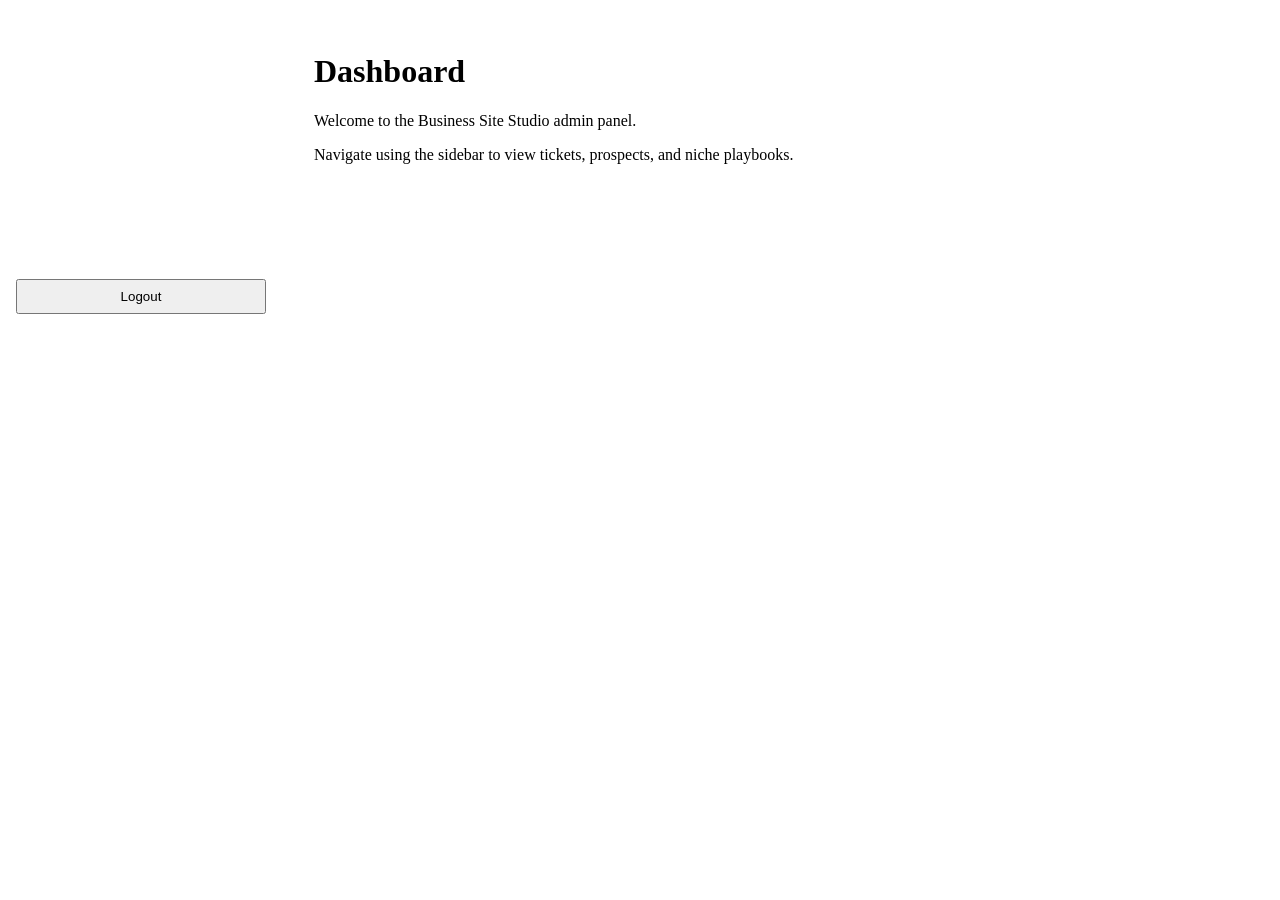
==== site/admin/index.html @ 157311d1 "Initial commit - Business Site Studio" ====
<!DOCTYPE html>
<html lang="en">
<head>
    <meta charset="UTF-8">
    <title>Admin Dashboard</title>
    <link rel="stylesheet" href="/assets/css/tokens.css">
    <script src="/assets/js/admin-auth.js"></script>
    <style>
        body { font-family: var(--font-primary); display: flex; margin: 0; min-height: 100vh; }
        .sidebar { width: 250px; background: var(--gradient-primary); color: white; padding: 2rem 1rem; }
        .sidebar a { color: white; text-decoration: none; display: block; margin-bottom: 1rem; font-size: 1.1rem; }
        .content { flex: 1; padding: 2rem; background: var(--bg-primary); }
    </style>
</head>
<body>
    <div class="sidebar">
        <h2>Admin</h2>
        <a href="index.html">Dashboard</a>
        <a href="tickets.html">Tickets</a>
        <a href="prospects.html">Prospects</a>
        <a href="playbooks.html">Playbooks</a>
        <button id="logoutBtn" style="margin-top: 2rem; padding: 0.5rem; width: 100%;">Logout</button>
    </div>
    <div class="content">
        <h1>Dashboard</h1>
        <p>Welcome to the Business Site Studio admin panel.</p>
        <p>Navigate using the sidebar to view tickets, prospects, and niche playbooks.</p>
    </div>
</body>
</html>
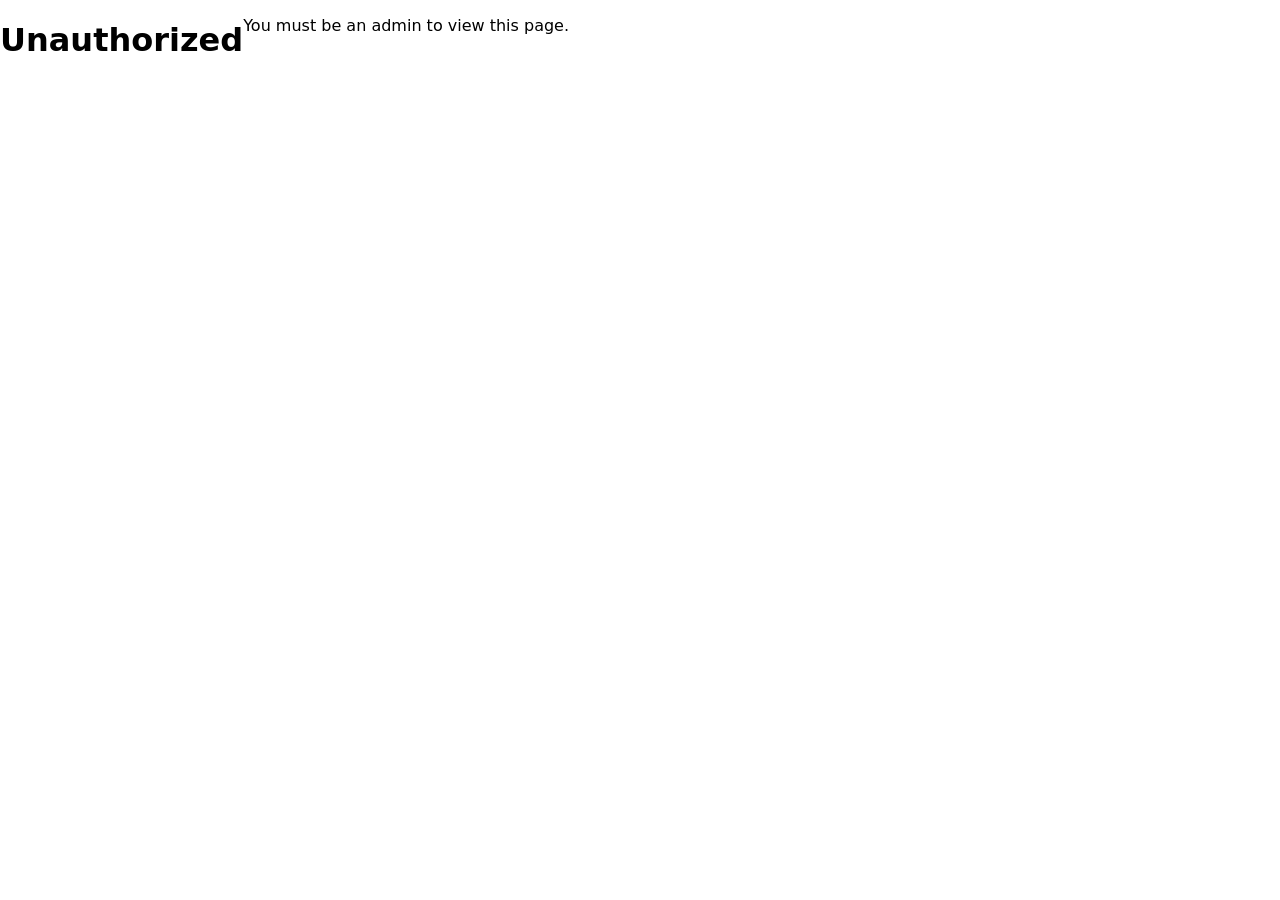
==== commit b9d7271d: "commit" ====
--- a/site/admin/index.html
+++ b/site/admin/index.html
@@ -3,8 +3,8 @@
 <head>
     <meta charset="UTF-8">
     <title>Admin Dashboard</title>
-    <link rel="stylesheet" href="/assets/css/tokens.css">
-    <script src="/assets/js/admin-auth.js"></script>
+    <link rel="stylesheet" href="../assets/css/tokens.css">
+    <script src="../assets/js/admin-auth.js"></script>
     <style>
         body { font-family: var(--font-primary); display: flex; margin: 0; min-height: 100vh; }
         .sidebar { width: 250px; background: var(--gradient-primary); color: white; padding: 2rem 1rem; }
--- a/site/assets/css/tokens.css
+++ b/site/assets/css/tokens.css
@@ -0,0 +1,24 @@
+:root {
+    /* Colors */
+    --bg-primary: #f8fafc;
+    --text-primary: #0f172a;
+    --text-secondary: #64748b;
+    --accent-color: #2563eb;
+    --accent-hover: #1d4ed8;
+    
+    --gradient-primary: linear-gradient(135deg, #0f172a 0%, #334155 100%);
+    
+    /* Typography */
+    --font-primary: 'Inter', system-ui, -apple-system, sans-serif;
+    
+    /* Spacing */
+    --space-sm: 0.5rem;
+    --space-md: 1rem;
+    --space-lg: 2rem;
+    --space-xl: 4rem;
+    
+    /* Radii */
+    --radius-sm: 4px;
+    --radius-md: 8px;
+    --radius-lg: 16px;
+}
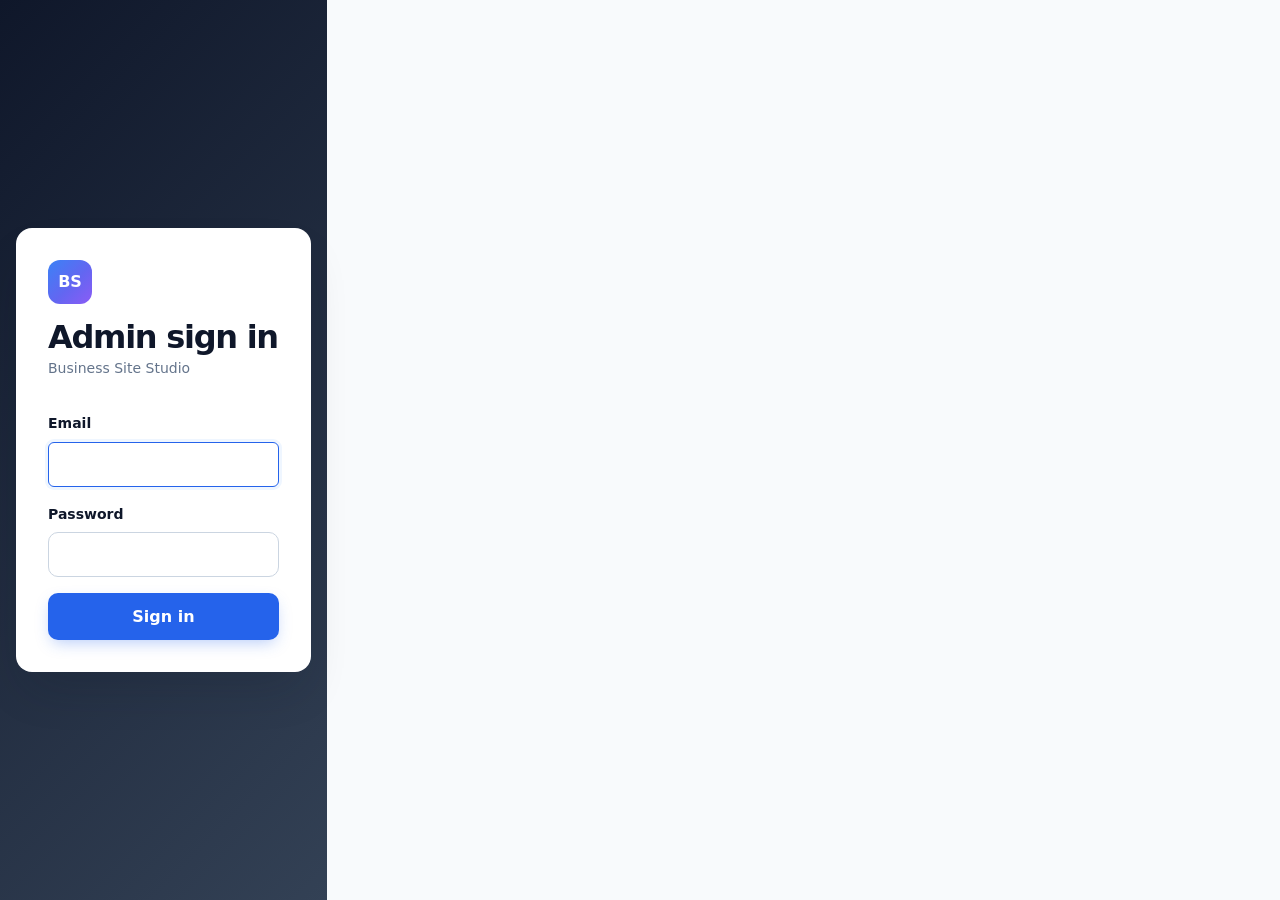
==== commit 626e6c84: "UpdateCMS" ====
--- a/site/admin/index.html
+++ b/site/admin/index.html
@@ -2,29 +2,60 @@
 <html lang="en">
 <head>
     <meta charset="UTF-8">
-    <title>Admin Dashboard</title>
+    <meta name="viewport" content="width=device-width, initial-scale=1.0">
+    <title>Dashboard — Admin</title>
     <link rel="stylesheet" href="../assets/css/tokens.css">
+    <link rel="stylesheet" href="../assets/css/admin.css">
+    <script src="../assets/js/env.js"></script>
+    <script src="../assets/js/supabase-client.js"></script>
     <script src="../assets/js/admin-auth.js"></script>
-    <style>
-        body { font-family: var(--font-primary); display: flex; margin: 0; min-height: 100vh; }
-        .sidebar { width: 250px; background: var(--gradient-primary); color: white; padding: 2rem 1rem; }
-        .sidebar a { color: white; text-decoration: none; display: block; margin-bottom: 1rem; font-size: 1.1rem; }
-        .content { flex: 1; padding: 2rem; background: var(--bg-primary); }
-    </style>
 </head>
-<body>
-    <div class="sidebar">
-        <h2>Admin</h2>
-        <a href="index.html">Dashboard</a>
+<body class="admin">
+
+<aside class="sidebar">
+    <div class="sidebar__brand">
+        <span class="sidebar__mark">BS</span> Admin
+    </div>
+    <nav>
+        <a href="index.html" aria-current="page">Dashboard</a>
         <a href="tickets.html">Tickets</a>
         <a href="prospects.html">Prospects</a>
+        <a href="pricing.html">Pricing</a>
         <a href="playbooks.html">Playbooks</a>
-        <button id="logoutBtn" style="margin-top: 2rem; padding: 0.5rem; width: 100%;">Logout</button>
+    </nav>
+    <div class="sidebar__foot">
+        <button id="logoutBtn" type="button">Sign out</button>
     </div>
-    <div class="content">
-        <h1>Dashboard</h1>
-        <p>Welcome to the Business Site Studio admin panel.</p>
-        <p>Navigate using the sidebar to view tickets, prospects, and niche playbooks.</p>
+</aside>
+
+<main class="content">
+    <div class="page-head">
+        <div>
+            <h1>Dashboard</h1>
+            <p>Business Site Studio admin panel.</p>
+        </div>
+        <a href="../" class="btn btn--ghost">View site</a>
     </div>
+
+    <div class="tiles">
+        <a class="card card--link tile" href="pricing.html">
+            <h3>Pricing</h3>
+            <p>Change what your plans cost. Saves straight to the live site.</p>
+        </a>
+        <a class="card card--link tile" href="tickets.html">
+            <h3>Tickets</h3>
+            <p>Incoming mockup requests from the public form.</p>
+        </a>
+        <a class="card card--link tile" href="prospects.html">
+            <h3>Prospects</h3>
+            <p>Businesses prepared for outreach.</p>
+        </a>
+        <a class="card card--link tile" href="playbooks.html">
+            <h3>Playbooks</h3>
+            <p>Sales hooks and conversion rules per niche.</p>
+        </a>
+    </div>
+</main>
+
 </body>
 </html>
--- a/site/assets/css/tokens.css
+++ b/site/assets/css/tokens.css
@@ -1,24 +1,321 @@
+/* ==========================================================================
+   Business Site Studio — design tokens + base layer
+   Shared by the marketing site, the request form, and the admin panel.
+   ========================================================================== */
+
 :root {
-    /* Colors */
-    --bg-primary: #f8fafc;
-    --text-primary: #0f172a;
-    --text-secondary: #64748b;
+    /* --- Neutrals (slate ramp) --- */
+    --slate-950: #020617;
+    --slate-900: #0f172a;
+    --slate-800: #1e293b;
+    --slate-700: #334155;
+    --slate-500: #64748b;
+    --slate-400: #94a3b8;
+    --slate-300: #cbd5e1;
+    --slate-200: #e2e8f0;
+    --slate-100: #f1f5f9;
+    --slate-50:  #f8fafc;
+
+    /* --- Semantic colors --- */
+    --bg-primary: #ffffff;
+    --bg-subtle: var(--slate-50);
+    --bg-dark: var(--slate-950);
+    --surface: #ffffff;
+    --border: var(--slate-200);
+    --border-strong: var(--slate-300);
+
+    --text-primary: var(--slate-900);
+    --text-secondary: var(--slate-500);
+    --text-inverse: #ffffff;
+    --text-inverse-muted: #a9b6cc;
+
     --accent-color: #2563eb;
     --accent-hover: #1d4ed8;
-    
+    --accent-soft: #eff6ff;
+    --accent-glow: rgba(37, 99, 235, 0.35);
+
+    --success: #059669;
+    --success-soft: #ecfdf5;
+    --warning: #d97706;
+    --danger: #dc2626;
+
+    /* --- Gradients --- */
     --gradient-primary: linear-gradient(135deg, #0f172a 0%, #334155 100%);
-    
-    /* Typography */
-    --font-primary: 'Inter', system-ui, -apple-system, sans-serif;
-    
-    /* Spacing */
+    --gradient-accent: linear-gradient(135deg, #3b82f6 0%, #6366f1 55%, #8b5cf6 100%);
+    --gradient-text: linear-gradient(120deg, #60a5fa 0%, #a78bfa 100%);
+
+    /* --- Typography --- */
+    --font-primary: 'Inter', system-ui, -apple-system, 'Segoe UI', sans-serif;
+    --font-mono: ui-monospace, 'SF Mono', 'Cascadia Code', Menlo, monospace;
+
+    /* Fluid type scale — no media queries needed */
+    --text-xs:   0.75rem;
+    --text-sm:   0.875rem;
+    --text-base: 1rem;
+    --text-lg:   1.125rem;
+    --text-xl:   clamp(1.25rem, 1.1rem + 0.6vw, 1.5rem);
+    --text-2xl:  clamp(1.5rem, 1.3rem + 1vw, 2rem);
+    --text-3xl:  clamp(1.875rem, 1.5rem + 1.8vw, 2.75rem);
+    --text-4xl:  clamp(2.25rem, 1.6rem + 3.2vw, 4rem);
+    --text-5xl:  clamp(2.75rem, 1.8rem + 4.5vw, 5rem);
+
+    --leading-tight: 1.1;
+    --leading-snug: 1.3;
+    --leading-normal: 1.65;
+    --tracking-tight: -0.025em;
+    --tracking-tighter: -0.04em;
+
+    /* --- Spacing --- */
+    --space-xs: 0.25rem;
     --space-sm: 0.5rem;
     --space-md: 1rem;
     --space-lg: 2rem;
     --space-xl: 4rem;
-    
-    /* Radii */
-    --radius-sm: 4px;
-    --radius-md: 8px;
+    --space-2xl: 6rem;
+    --section-y: clamp(4rem, 9vw, 7.5rem);
+
+    /* --- Radii --- */
+    --radius-sm: 6px;
+    --radius-md: 10px;
     --radius-lg: 16px;
-}
+    --radius-xl: 24px;
+    --radius-full: 999px;
+
+    /* --- Elevation --- */
+    --shadow-sm: 0 1px 2px rgba(15, 23, 42, 0.06), 0 1px 3px rgba(15, 23, 42, 0.1);
+    --shadow-md: 0 4px 6px -1px rgba(15, 23, 42, 0.08), 0 2px 4px -2px rgba(15, 23, 42, 0.06);
+    --shadow-lg: 0 12px 20px -6px rgba(15, 23, 42, 0.12), 0 8px 12px -8px rgba(15, 23, 42, 0.08);
+    --shadow-xl: 0 24px 48px -12px rgba(15, 23, 42, 0.2);
+
+    /* --- Motion --- */
+    --ease-out: cubic-bezier(0.22, 1, 0.36, 1);
+    --transition: 200ms var(--ease-out);
+
+    /* --- Layout --- */
+    --container: 1160px;
+    --container-narrow: 780px;
+}
+
+/* --------------------------------------------------------------------------
+   Base
+   -------------------------------------------------------------------------- */
+
+*, *::before, *::after { box-sizing: border-box; }
+
+html {
+    -webkit-text-size-adjust: 100%;
+    scroll-behavior: smooth;
+}
+
+body {
+    margin: 0;
+    font-family: var(--font-primary);
+    font-size: var(--text-base);
+    line-height: var(--leading-normal);
+    color: var(--text-primary);
+    background: var(--bg-primary);
+    -webkit-font-smoothing: antialiased;
+    -moz-osx-font-smoothing: grayscale;
+}
+
+h1, h2, h3, h4 {
+    margin: 0 0 var(--space-md);
+    line-height: var(--leading-tight);
+    letter-spacing: var(--tracking-tight);
+    font-weight: 700;
+}
+
+h1 { font-size: var(--text-4xl); letter-spacing: var(--tracking-tighter); }
+h2 { font-size: var(--text-3xl); }
+h3 { font-size: var(--text-xl); }
+
+p { margin: 0 0 var(--space-md); }
+
+a { color: var(--accent-color); text-decoration: none; transition: color var(--transition); }
+a:hover { color: var(--accent-hover); }
+
+img, svg, video { max-width: 100%; height: auto; display: block; }
+
+:focus-visible {
+    outline: 2px solid var(--accent-color);
+    outline-offset: 3px;
+    border-radius: var(--radius-sm);
+}
+
+/* --------------------------------------------------------------------------
+   Layout helpers
+   -------------------------------------------------------------------------- */
+
+.container {
+    width: 100%;
+    max-width: var(--container);
+    margin-inline: auto;
+    padding-inline: clamp(1.25rem, 4vw, 2.5rem);
+}
+
+.container--narrow { max-width: var(--container-narrow); }
+
+.section { padding-block: var(--section-y); }
+.section--subtle { background: var(--bg-subtle); }
+.section--dark { background: var(--bg-dark); color: var(--text-inverse); }
+.section--dark h2 { color: var(--text-inverse); }
+.section--dark p { color: var(--text-inverse-muted); }
+
+.section-head {
+    max-width: 640px;
+    margin: 0 auto clamp(2.5rem, 5vw, 4rem);
+    text-align: center;
+}
+
+.section-head p {
+    font-size: var(--text-lg);
+    color: var(--text-secondary);
+    margin-bottom: 0;
+}
+
+.eyebrow {
+    display: inline-block;
+    font-size: var(--text-sm);
+    font-weight: 600;
+    letter-spacing: 0.08em;
+    text-transform: uppercase;
+    color: var(--accent-color);
+    margin-bottom: var(--space-sm);
+}
+
+/* --------------------------------------------------------------------------
+   Components
+   -------------------------------------------------------------------------- */
+
+.btn {
+    display: inline-flex;
+    align-items: center;
+    justify-content: center;
+    gap: 0.5rem;
+    padding: 0.9rem 1.6rem;
+    font-family: inherit;
+    font-size: var(--text-base);
+    font-weight: 600;
+    line-height: 1;
+    border: 1px solid transparent;
+    border-radius: var(--radius-md);
+    cursor: pointer;
+    text-decoration: none;
+    white-space: nowrap;
+    transition: transform var(--transition), box-shadow var(--transition),
+                background-color var(--transition), border-color var(--transition);
+}
+
+.btn:hover { transform: translateY(-2px); }
+.btn:active { transform: translateY(0); }
+
+.btn--primary {
+    background: var(--accent-color);
+    color: #fff;
+    box-shadow: 0 6px 16px -4px var(--accent-glow);
+}
+.btn--primary:hover {
+    background: var(--accent-hover);
+    color: #fff;
+    box-shadow: 0 12px 24px -6px var(--accent-glow);
+}
+
+.btn--ghost {
+    background: transparent;
+    color: var(--text-primary);
+    border-color: var(--border-strong);
+}
+.btn--ghost:hover { background: var(--slate-100); color: var(--text-primary); }
+
+.btn--on-dark {
+    background: rgba(255, 255, 255, 0.08);
+    color: #fff;
+    border-color: rgba(255, 255, 255, 0.2);
+    backdrop-filter: blur(8px);
+}
+.btn--on-dark:hover { background: rgba(255, 255, 255, 0.16); color: #fff; }
+
+.btn--lg { padding: 1.1rem 2rem; font-size: var(--text-lg); }
+.btn--block { width: 100%; }
+
+.card {
+    background: var(--surface);
+    border: 1px solid var(--border);
+    border-radius: var(--radius-lg);
+    padding: var(--space-lg);
+    box-shadow: var(--shadow-sm);
+    transition: transform var(--transition), box-shadow var(--transition),
+                border-color var(--transition);
+}
+
+.card--link:hover {
+    transform: translateY(-4px);
+    box-shadow: var(--shadow-lg);
+    border-color: var(--accent-color);
+}
+
+.badge {
+    display: inline-flex;
+    align-items: center;
+    gap: 0.4rem;
+    padding: 0.35rem 0.8rem;
+    font-size: var(--text-xs);
+    font-weight: 600;
+    border-radius: var(--radius-full);
+    background: var(--accent-soft);
+    color: var(--accent-hover);
+}
+
+/* --------------------------------------------------------------------------
+   Forms
+   -------------------------------------------------------------------------- */
+
+label {
+    display: block;
+    margin-bottom: 0.4rem;
+    font-size: var(--text-sm);
+    font-weight: 600;
+    color: var(--text-primary);
+}
+
+input, select, textarea {
+    width: 100%;
+    padding: 0.75rem 0.9rem;
+    font-family: inherit;
+    font-size: var(--text-base);
+    color: var(--text-primary);
+    background: var(--surface);
+    border: 1px solid var(--border-strong);
+    border-radius: var(--radius-md);
+    transition: border-color var(--transition), box-shadow var(--transition);
+}
+
+input:focus, select:focus, textarea:focus {
+    outline: none;
+    border-color: var(--accent-color);
+    box-shadow: 0 0 0 3px var(--accent-soft);
+}
+
+/* --------------------------------------------------------------------------
+   Scroll reveal
+
+   The hidden state is scoped to .js, which is set by an inline script in <head>.
+   If JS is blocked or throws, the class is never added and every .reveal stays
+   fully visible — a marketing page must never render blank.
+   -------------------------------------------------------------------------- */
+
+.js .reveal {
+    opacity: 0;
+    transform: translateY(18px);
+    transition: opacity 600ms var(--ease-out), transform 600ms var(--ease-out);
+}
+.js .reveal.is-visible { opacity: 1; transform: none; }
+
+@media (prefers-reduced-motion: reduce) {
+    html { scroll-behavior: auto; }
+    *, *::before, *::after {
+        animation-duration: 0.01ms !important;
+        transition-duration: 0.01ms !important;
+    }
+    .js .reveal { opacity: 1; transform: none; }
+}
--- a/site/assets/css/admin.css
+++ b/site/assets/css/admin.css
@@ -0,0 +1,274 @@
+/* ==========================================================================
+   Admin panel shell — depends on tokens.css
+   ========================================================================== */
+
+body.admin {
+    display: flex;
+    min-height: 100vh;
+    background: var(--bg-subtle);
+}
+
+/* ---------- Sidebar ---------- */
+
+.sidebar {
+    width: 240px;
+    flex-shrink: 0;
+    background: var(--bg-dark);
+    color: var(--text-inverse-muted);
+    padding: var(--space-lg) var(--space-md);
+    display: flex;
+    flex-direction: column;
+}
+
+.sidebar__brand {
+    display: flex;
+    align-items: center;
+    gap: 0.6rem;
+    color: #fff;
+    font-weight: 700;
+    font-size: var(--text-base);
+    margin-bottom: var(--space-lg);
+}
+
+.sidebar__mark {
+    width: 30px; height: 30px;
+    border-radius: 8px;
+    background: var(--gradient-accent);
+    display: grid;
+    place-items: center;
+    font-size: var(--text-xs);
+    font-weight: 800;
+    color: #fff;
+}
+
+.sidebar nav { display: flex; flex-direction: column; gap: 0.15rem; }
+
+.sidebar nav a {
+    display: flex;
+    align-items: center;
+    gap: 0.6rem;
+    padding: 0.6rem 0.75rem;
+    border-radius: var(--radius-md);
+    color: var(--text-inverse-muted);
+    font-size: var(--text-sm);
+    font-weight: 500;
+    transition: background var(--transition), color var(--transition);
+}
+
+.sidebar nav a:hover { background: rgba(255,255,255,0.07); color: #fff; }
+
+.sidebar nav a[aria-current="page"] {
+    background: rgba(255,255,255,0.12);
+    color: #fff;
+    font-weight: 600;
+}
+
+.sidebar__foot { margin-top: auto; padding-top: var(--space-lg); }
+
+.sidebar__foot button {
+    width: 100%;
+    padding: 0.6rem;
+    font-family: inherit;
+    font-size: var(--text-sm);
+    font-weight: 600;
+    color: var(--text-inverse-muted);
+    background: rgba(255,255,255,0.06);
+    border: 1px solid rgba(255,255,255,0.14);
+    border-radius: var(--radius-md);
+    cursor: pointer;
+    transition: background var(--transition), color var(--transition);
+}
+.sidebar__foot button:hover { background: rgba(255,255,255,0.14); color: #fff; }
+
+/* ---------- Content ---------- */
+
+.content {
+    flex: 1;
+    min-width: 0;
+    padding: clamp(1.25rem, 3vw, 2.5rem);
+}
+
+.page-head {
+    display: flex;
+    flex-wrap: wrap;
+    gap: var(--space-md);
+    align-items: flex-start;
+    justify-content: space-between;
+    margin-bottom: var(--space-lg);
+}
+
+.page-head h1 { font-size: var(--text-3xl); margin-bottom: 0.2rem; }
+.page-head p { color: var(--text-secondary); margin: 0; }
+
+.page-head__actions { display: flex; align-items: center; gap: 0.75rem; }
+
+/* ---------- Save status ---------- */
+
+.status { font-size: var(--text-sm); font-weight: 600; }
+.status--saving { color: var(--text-secondary); }
+.status--ok { color: var(--success); }
+.status--error { color: var(--danger); }
+
+.alert {
+    padding: 0.85rem 1rem;
+    border-radius: var(--radius-md);
+    font-size: var(--text-sm);
+    margin-bottom: var(--space-md);
+    border: 1px solid transparent;
+}
+.alert--error { background: #fef2f2; color: #b91c1c; border-color: #fecaca; }
+.alert--warn { background: #fffbeb; color: #92400e; border-color: #fde68a; }
+
+/* ---------- Editor layout ---------- */
+
+.editor {
+    display: grid;
+    gap: var(--space-lg);
+    grid-template-columns: 1fr;
+    align-items: start;
+}
+
+@media (min-width: 1180px) {
+    .editor { grid-template-columns: minmax(0, 1fr) 380px; }
+    .editor__preview { position: sticky; top: var(--space-md); }
+}
+
+.plan-editor { margin-bottom: var(--space-md); }
+
+.plan-editor__head {
+    display: flex;
+    align-items: center;
+    gap: 0.75rem;
+    margin-bottom: var(--space-md);
+}
+
+.plan-editor__head h2 {
+    font-size: var(--text-lg);
+    margin: 0;
+    flex: 1;
+    min-width: 0;
+}
+
+.grid-2 {
+    display: grid;
+    gap: var(--space-md);
+    grid-template-columns: repeat(auto-fit, minmax(160px, 1fr));
+}
+
+.form-group { margin-bottom: var(--space-md); }
+.form-group:last-child { margin-bottom: 0; }
+
+.hint { font-size: var(--text-xs); color: var(--text-secondary); margin: 0.3rem 0 0; }
+
+/* ---------- Feature list editor ---------- */
+
+.feature-row {
+    display: flex;
+    gap: 0.5rem;
+    align-items: center;
+    margin-bottom: 0.5rem;
+}
+.feature-row input { flex: 1; }
+
+.icon-btn {
+    flex-shrink: 0;
+    width: 36px; height: 36px;
+    display: grid;
+    place-items: center;
+    background: var(--surface);
+    border: 1px solid var(--border-strong);
+    border-radius: var(--radius-md);
+    color: var(--text-secondary);
+    cursor: pointer;
+    transition: all var(--transition);
+}
+.icon-btn:hover { border-color: var(--danger); color: var(--danger); background: #fef2f2; }
+.icon-btn--ghost:hover { border-color: var(--accent-color); color: var(--accent-color); background: var(--accent-soft); }
+
+/* ---------- Toggle ---------- */
+
+.toggle { display: inline-flex; align-items: center; gap: 0.55rem; cursor: pointer; font-size: var(--text-sm); font-weight: 600; }
+.toggle input { width: auto; margin: 0; accent-color: var(--accent-color); width: 18px; height: 18px; }
+
+/* ---------- Preview ---------- */
+
+.preview-card { padding: var(--space-md); }
+.preview-card h3 { font-size: var(--text-sm); text-transform: uppercase; letter-spacing: 0.06em; color: var(--text-secondary); margin-bottom: var(--space-md); }
+
+.preview-plan {
+    border: 1px solid var(--border);
+    border-radius: var(--radius-md);
+    padding: var(--space-md);
+    margin-bottom: 0.75rem;
+    background: var(--surface);
+}
+.preview-plan--featured { border-color: var(--accent-color); box-shadow: 0 0 0 3px var(--accent-soft); }
+.preview-plan__name { font-weight: 700; }
+.preview-plan__price { font-size: var(--text-2xl); font-weight: 800; letter-spacing: var(--tracking-tighter); }
+.preview-plan__price small { font-size: var(--text-sm); font-weight: 500; color: var(--text-secondary); letter-spacing: 0; }
+.preview-plan__desc { font-size: var(--text-sm); color: var(--text-secondary); margin: 0.2rem 0 0.5rem; }
+.preview-plan ul { list-style: none; margin: 0; padding: 0; font-size: var(--text-sm); color: var(--text-secondary); }
+.preview-plan li { padding-left: 1.1rem; position: relative; }
+.preview-plan li::before { content: "✓"; position: absolute; left: 0; color: var(--success); font-weight: 700; }
+
+/* ---------- Tables ---------- */
+
+.table-wrap {
+    overflow-x: auto;
+    background: var(--surface);
+    border: 1px solid var(--border);
+    border-radius: var(--radius-lg);
+    box-shadow: var(--shadow-sm);
+}
+
+table.data {
+    width: 100%;
+    border-collapse: collapse;
+    font-size: var(--text-sm);
+    white-space: nowrap;
+}
+
+table.data th, table.data td {
+    padding: 0.85rem 1rem;
+    text-align: left;
+    border-bottom: 1px solid var(--border);
+}
+
+table.data th {
+    background: var(--bg-subtle);
+    font-weight: 600;
+    color: var(--text-secondary);
+    font-size: var(--text-xs);
+    text-transform: uppercase;
+    letter-spacing: 0.05em;
+}
+
+table.data tr:last-child td { border-bottom: none; }
+table.data tbody tr:hover { background: var(--bg-subtle); }
+
+.pill {
+    display: inline-block;
+    padding: 0.2rem 0.6rem;
+    border-radius: var(--radius-full);
+    font-size: var(--text-xs);
+    font-weight: 600;
+    background: var(--accent-soft);
+    color: var(--accent-hover);
+}
+
+/* ---------- Dashboard tiles ---------- */
+
+.tiles { display: grid; gap: var(--space-md); grid-template-columns: repeat(auto-fit, minmax(220px, 1fr)); }
+
+.tile { display: block; color: var(--text-primary); padding: var(--space-md); }
+.tile:hover { color: var(--text-primary); }
+.tile h3 { font-size: var(--text-base); margin-bottom: 0.2rem; }
+.tile p { font-size: var(--text-sm); color: var(--text-secondary); margin: 0; }
+
+@media (max-width: 720px) {
+    body.admin { flex-direction: column; }
+    .sidebar { width: 100%; flex-direction: row; align-items: center; flex-wrap: wrap; gap: var(--space-sm); padding: var(--space-md); }
+    .sidebar__brand { margin-bottom: 0; }
+    .sidebar nav { flex-direction: row; flex-wrap: wrap; flex: 1; }
+    .sidebar__foot { margin-top: 0; padding-top: 0; width: auto; }
+}
